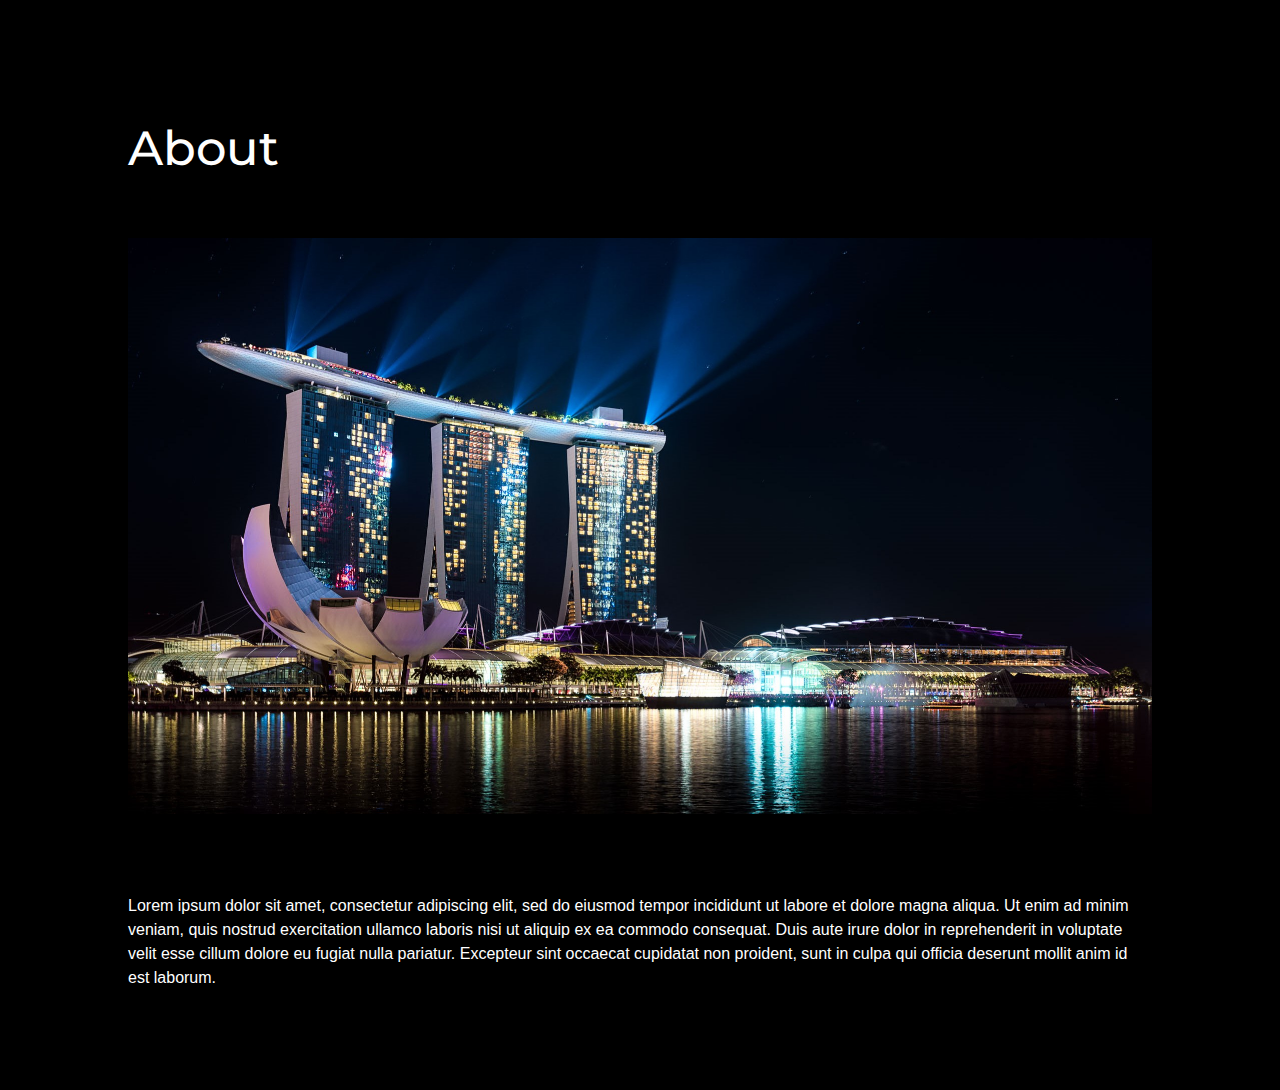
==== About.html @ 99467afa "Add project files." ====
﻿<!DOCTYPE html>

<style>
    #aboutImg {
        max-width: 1600px;
        width: 100%;
        margin-bottom: 80px;
    }
</style>

<html lang="en" xmlns="http://www.w3.org/1999/xhtml">
<head>
    <meta charset="utf-8" />
    <link rel="stylesheet" href="css/styles.css">
    <link rel="stylesheet" href="https://stackpath.bootstrapcdn.com/bootstrap/4.4.1/css/bootstrap.min.css" integrity="sha384-Vkoo8x4CGsO3+Hhxv8T/Q5PaXtkKtu6ug5TOeNV6gBiFeWPGFN9MuhOf23Q9Ifjh" crossorigin="anonymous">
    <script src="https://ajax.googleapis.com/ajax/libs/jquery/3.4.1/jquery.min.js"></script>
    <script src="https://cdn.jsdelivr.net/npm/popper.js@1.16.0/dist/umd/popper.min.js" integrity="sha384-Q6E9RHvbIyZFJoft+2mJbHaEWldlvI9IOYy5n3zV9zzTtmI3UksdQRVvoxMfooAo" crossorigin="anonymous"></script>
    <script src="https://stackpath.bootstrapcdn.com/bootstrap/4.4.1/js/bootstrap.min.js" integrity="sha384-wfSDF2E50Y2D1uUdj0O3uMBJnjuUD4Ih7YwaYd1iqfktj0Uod8GCExl3Og8ifwB6" crossorigin="anonymous"></script>
    <script src="https://www.w3schools.com/lib/w3.js"></script>
    <link rel="stylesheet" href="https://maxcdn.bootstrapcdn.com/font-awesome/4.2.0/css/font-awesome.min.css">
    <link href="https://fonts.googleapis.com/css?family=Montserrat:700&display=swap" rel="stylesheet">
    <title>About</title>
</head>
<body>
    <div w3-include-html="header.html"></div>
    <main>
        <h1>About</h1>
        <img id="aboutImg" src="images/placeholder.jpg" alt="placeholder" />
        <div id="bodyText">
            <p>
                Lorem ipsum dolor sit amet, consectetur adipiscing elit, sed do eiusmod tempor incididunt ut
                labore et dolore magna aliqua. Ut enim ad minim veniam, quis nostrud exercitation ullamco laboris
                nisi ut aliquip ex ea commodo consequat. Duis aute irure dolor in reprehenderit in voluptate
                velit esse cillum dolore eu fugiat nulla pariatur. Excepteur sint occaecat cupidatat non proident,
                sunt in culpa qui officia deserunt mollit anim id est laborum.
            </p>
        </div>
    </main>
    <div w3-include-html="footer.html"></div>
    <script>
        w3.includeHTML();
    </script>
</body>
</html>
---- css/styles.css ----
﻿
body {
    background-color: black !important;
    margin: 0;
}

main {
    margin: 100px 10%;
}

.navbar {
    padding: 0px 10%;
}

#myCarousel, .carousel-inner {
    width: auto;
    height: 600px;
    margin: 100px auto;
    border-radius: 10px;
}

h1 {
    font-family: 'Montserrat';
    color: white;
    font-size: 3em !important;
    margin: 120px 0 60px 0 !important;
}

h2 {
    font-family: 'Montserrat';
    color: white;
}

p {
    color: white;
}
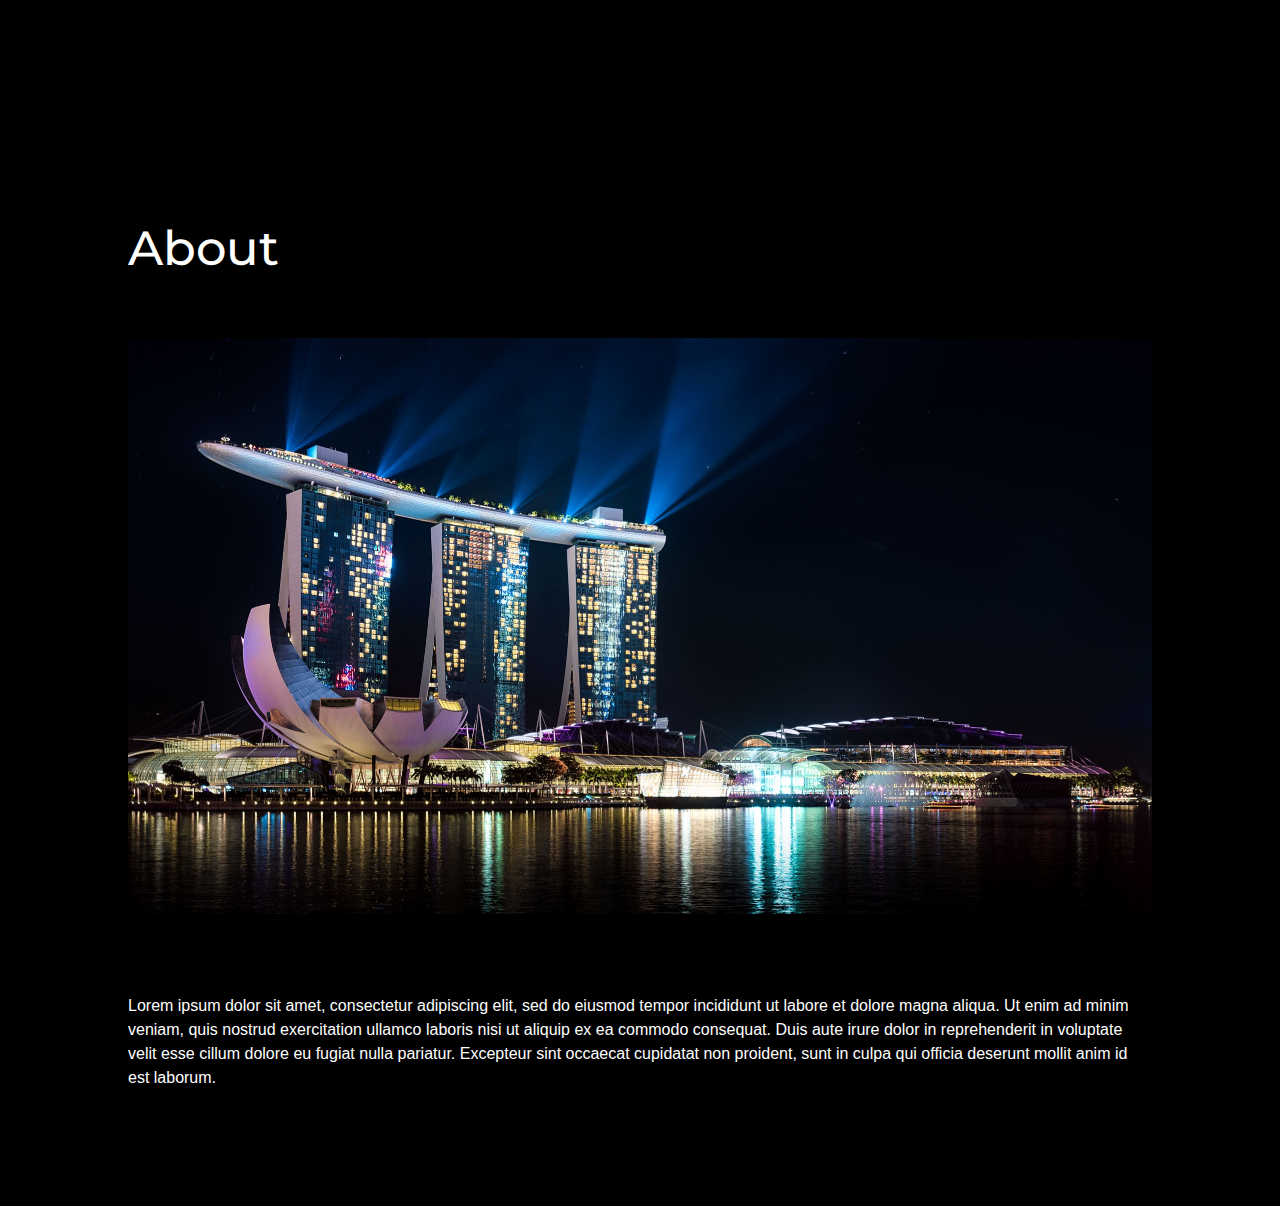
==== commit 3d7c21db: "viewport" ====
--- a/About.html
+++ b/About.html
@@ -11,6 +11,7 @@
 <html lang="en" xmlns="http://www.w3.org/1999/xhtml">
 <head>
     <meta charset="utf-8" />
+    <meta name="viewport" content="width=device-width, initial-scale=1">
     <link rel="stylesheet" href="css/styles.css">
     <link rel="stylesheet" href="https://stackpath.bootstrapcdn.com/bootstrap/4.4.1/css/bootstrap.min.css" integrity="sha384-Vkoo8x4CGsO3+Hhxv8T/Q5PaXtkKtu6ug5TOeNV6gBiFeWPGFN9MuhOf23Q9Ifjh" crossorigin="anonymous">
     <script src="https://ajax.googleapis.com/ajax/libs/jquery/3.4.1/jquery.min.js"></script>
--- a/css/styles.css
+++ b/css/styles.css
@@ -5,7 +5,7 @@
 }
 
 main {
-    margin: 100px 10%;
+    padding: 100px 10%;
 }
 
 .navbar {
